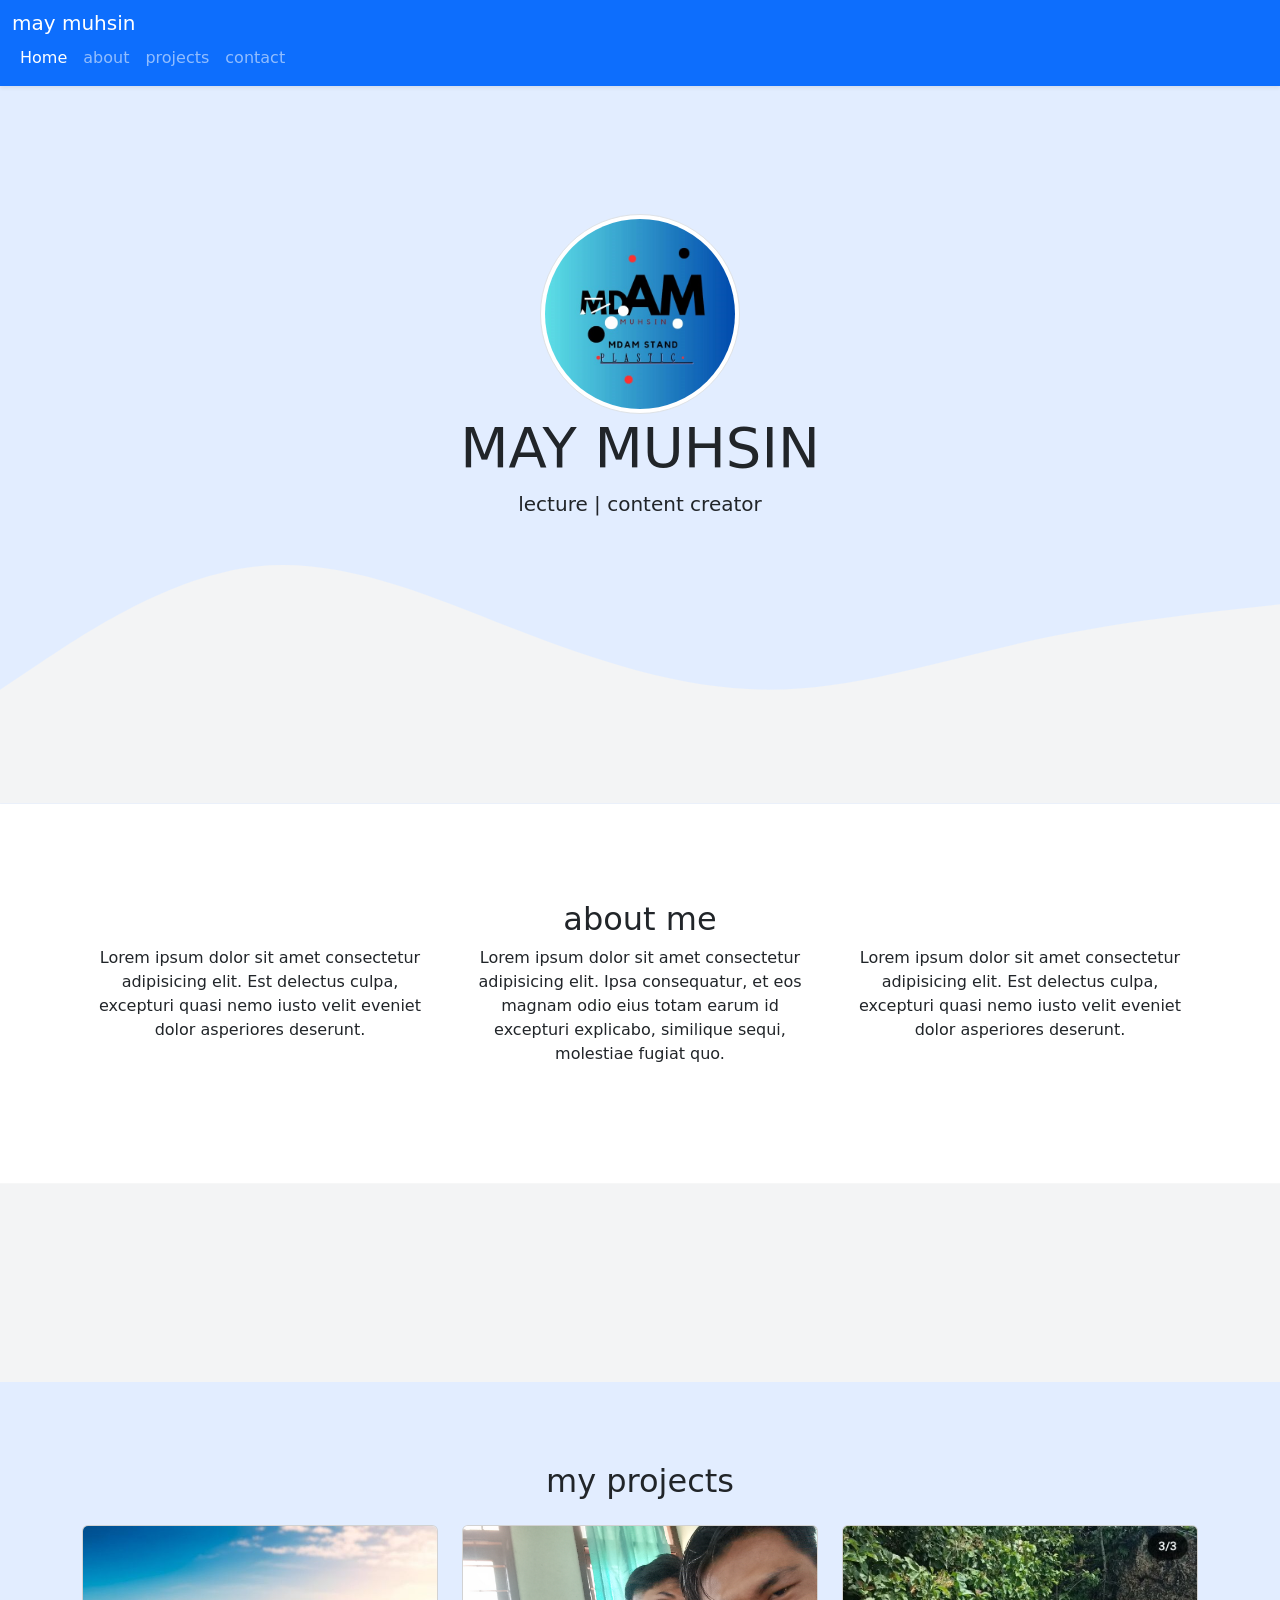
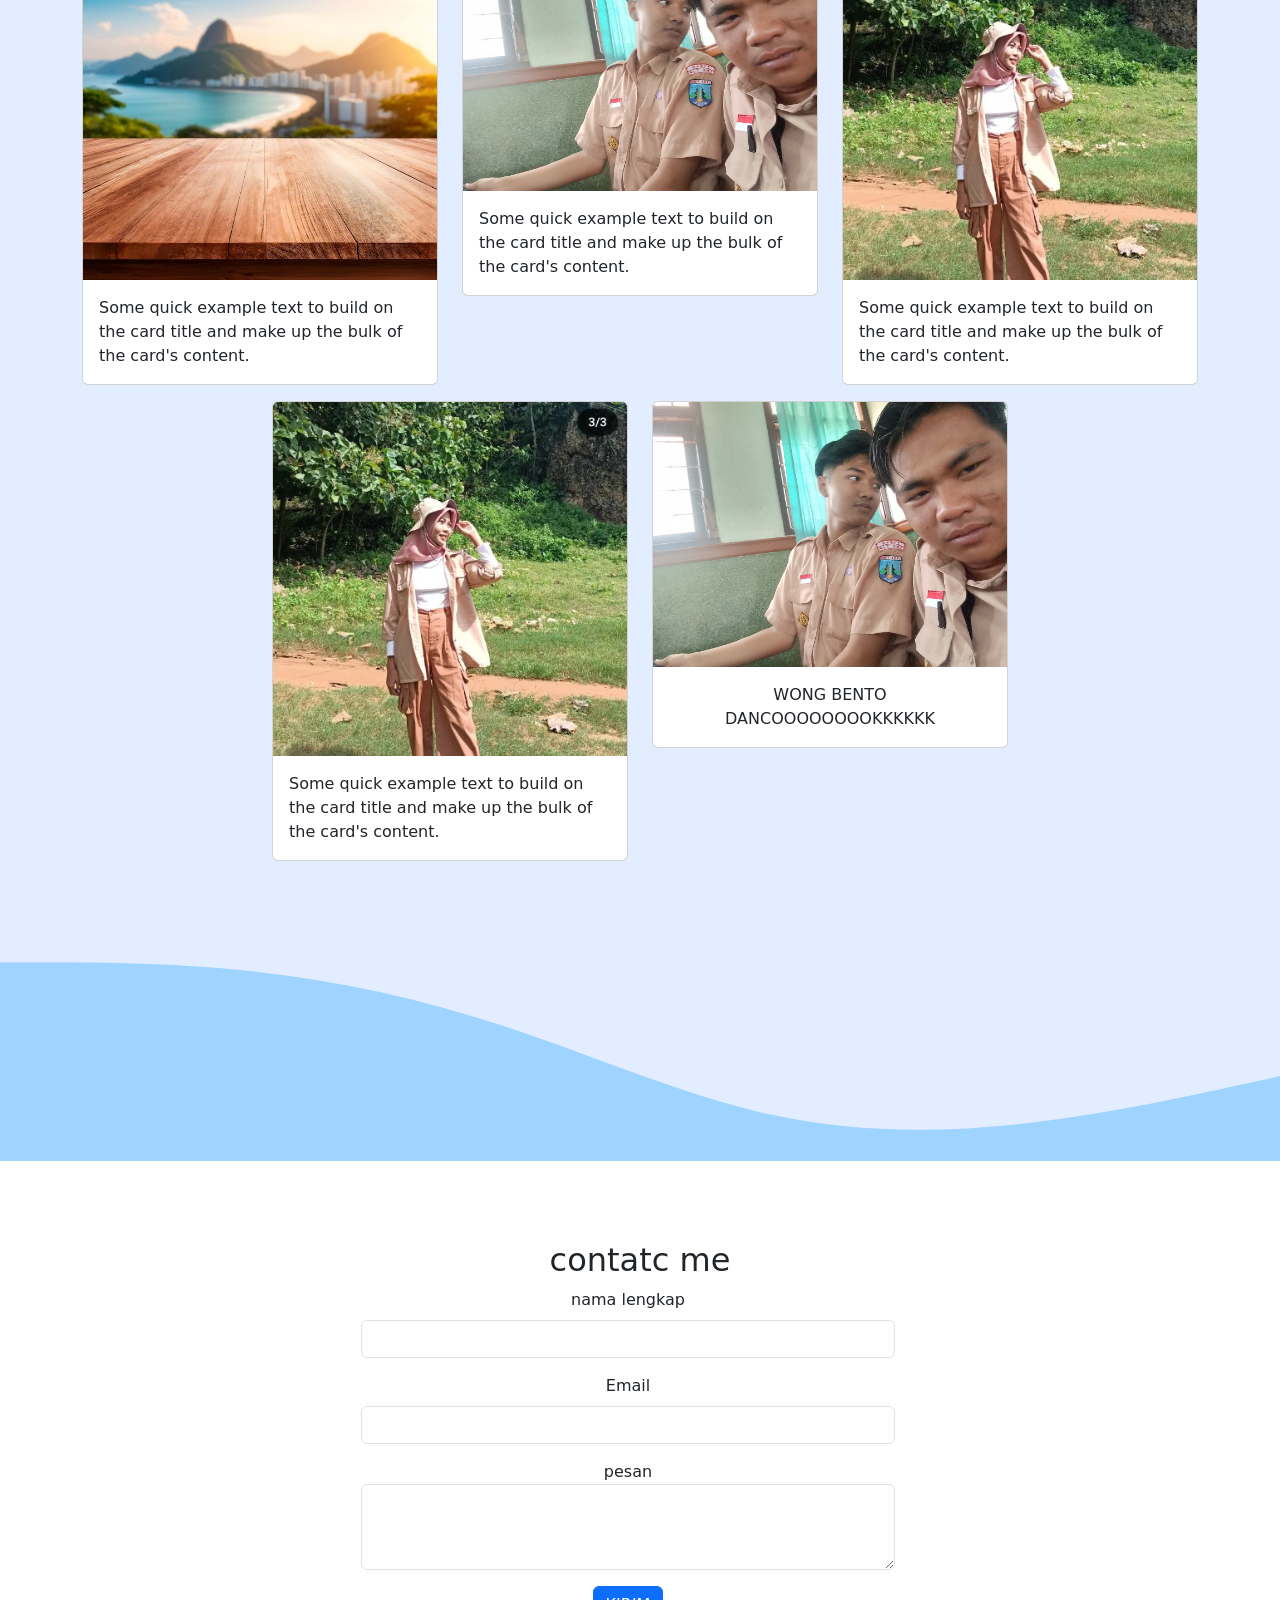
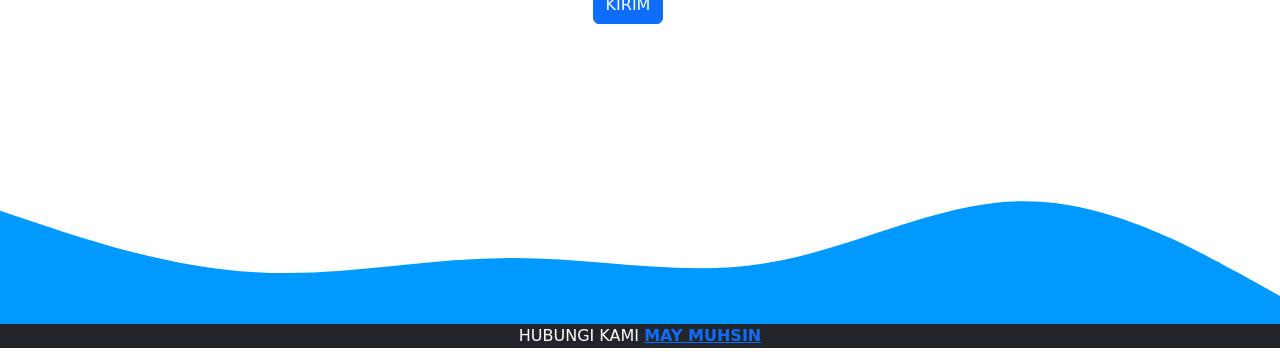
==== index.html @ 39237b79 "Kelas-fullstuck-developer" ====
<!doctype html>
<html lang="en">
  <head>
    <!-- Required meta tags -->
    <meta charset="utf-8">
    <meta name="viewport" content="width=device-width, initial-scale=1">

    <!-- Bootstrap CSS -->
    <link href="https://cdn.jsdelivr.net/npm/bootstrap@5.0.2/dist/css/bootstrap.min.css" rel="stylesheet" integrity="sha384-EVSTQN3/azprG1Anm3QDgpJLIm9Nao0Yz1ztcQTwFspd3yD65VohhpuuCOmLASjC" crossorigin="anonymous">




    <!-- my css -->
     <link rel="stylesheet" href="style.css">

    <title>my portofolio  may muhsin</title>
        
  </head>
  <body id="Home">
    
    <!-- navbar -->
    <nav class="navbar navbar-expand-lg navbar-dark bg-primary shadow-sm fix-top">
    <div>
        <div class="container">
          <a class="navbar-brand" href="#">may muhsin</a>
          <button class="navbar-toggler" type="button" data-bs-toggle="collapse" data-bs-target="#navbarNav" aria-controls="navbarNav" aria-expanded="false" aria-label="Toggle navigation">
            <span class="navbar-toggler-icon"></span>
          </button>
          <div class="collapse navbar-collapse" id="navbarNav">
            <ul class="navbar-nav ms-auto">
              <li class="nav-item">
                <a class="nav-link active" aria-current="page" href="#home">Home</a>
                
              </li>
              <li class="nav-item">
                <a class="nav-link" href="#about">about</a>
              </li>
             <li  class="nav-item">
                <a class="nav-link" href="#projects">projects</a>
              </li>
              <li class="nav-item">
                <a class="nav-link" href="#contact">contact</a>
              </li>
              
              </li>
            </ul>
          </div>
        </div>
      </nav>
     

     <!-- Akhir Navbar -->


     <!-- jumbotron -->
     <section class="jumbotron text-center">
        <img src="img/fototoko/logo.png" alt="may muhsin" width="200"
        class="rounded-circle img-thumbnail">
        
        <h1 class="display-4">MAY MUHSIN</h1>
        <p class="lead">lecture | content creator
            <svg xmlns="http://www.w3.org/2000/svg" viewBox="0 0 1440 320"><path fill="#f3f4f5" fill-opacity="1" d="M0,192L48,160C96,128,192,64,288,53.3C384,43,480,85,576,122.7C672,160,768,192,864,192C960,192,1056,160,1152,138.7C1248,117,1344,107,1392,101.3L1440,96L1440,320L1392,320C1344,320,1248,320,1152,320C1056,320,960,320,864,320C768,320,672,320,576,320C480,320,384,320,288,320C192,320,96,320,48,320L0,320Z"></path></svg>
        
     </section>

      <!-- akhir navbar -->
       <!-- about -->

       <section id="about">
        <div class="container">
            
            
        <h2 class="text-center">about me</h2>
            
    <div class="row text-center">
           
       

    <div class="col-4 mb-3">
        <p>Lorem ipsum dolor sit amet consectetur adipisicing elit. Est delectus culpa, excepturi quasi nemo iusto velit eveniet dolor asperiores deserunt.</p>
    </div>



    <div class="col-4 mb-3">
        <p>Lorem ipsum dolor sit amet consectetur adipisicing elit. Ipsa consequatur, et eos magnam odio eius totam earum id excepturi explicabo, similique sequi, molestiae fugiat quo.</p>
    </div>


    <div class="col-4 mb-3">
        <p>Lorem ipsum dolor sit amet consectetur adipisicing elit. Est delectus culpa, excepturi quasi nemo iusto velit eveniet dolor asperiores deserunt.</p>
    </div>



   


</div>




</div>
    
    
    
    
    <svg xmlns="http://www.w3.org/2000/svg" viewBox="0 0 1440 320"><path fill="#f3f4f5" fill-opacity="1" d="M0,96L1440,96L1440,320L0,320Z"></path></svg>
       </section>
  <!-- akhir about -->

  <!-- projects -->
  <section  id="projects">
    <div class="container">
       
<div class=" row text-center mb-3">
    
<div class="col">

<h2>my projects</h2>
    
</div>









</div>
<div class="row justify-content-center">
<div class="col-md-4 mb-3">
    <div class="card">
        <img src="img/projects/meja.png" class="card-img-top" alt="projects1">
        <div class="card-body">
          <p class="card-text">Some quick example text to build on the card title and make up the bulk of the card's content.</p>
        </div>
      </div>






</div>
<div class="col-md-4 mb-3">
    <div class="card">
        <img src="img/projects/foto.png" class="card-img-top" alt="projects2">
        <div class="card-body">
          <p class="card-text">Some quick example text to build on the card title and make up the bulk of the card's content.</p>
        </div>
      </div>






</div>
<div class="col-md-4 mb-3">
    <div class="card">
        <img src="img/projects/bawel.png" class="card-img-top" alt="projects3">
        <div class="card-body">
          <p class="card-text">Some quick example text to build on the card title and make up the bulk of the card's content.</p>
        </div>
      </div>






</div>
<div class="col-md-4 mb-3">
    <div class="card">
        <img src="img/projects/bawel.png" class="card-img-top" alt="projects4">
        <div class="card-body">
          <p class="card-text">Some quick example text to build on the card title and make up the bulk of the card's content.</p>
        </div>
      </div>






</div>
<div class="col-md-4 mb-3">
    <div class="card">
        <img src="img/projects/foto.png" class="card-img-top" alt="projects5">
        <div class="card-body">
          <p class="card-text text-center">WONG BENTO DANCOOOOOOOOKKKKKK</p>
        </div>
      </div>






</div>




</div>



    </div >


    




    <svg xmlns="http://www.w3.org/2000/svg" viewBox="0 0 1440 320"><path fill="#0099ff" fill-opacity="0.3" d="M0,96L48,96C96,96,192,96,288,106.7C384,117,480,139,576,170.7C672,203,768,245,864,266.7C960,288,1056,288,1152,277.3C1248,267,1344,245,1392,234.7L1440,224L1440,320L1392,320C1344,320,1248,320,1152,320C1056,320,960,320,864,320C768,320,672,320,576,320C480,320,384,320,288,320C192,320,96,320,48,320L0,320Z"></path></svg>


    
</section>




   <!-- akhir projects -->

   <!-- contac -->
<section id="contac">
<div class="container">
<div class="row text-center">
<div class="col">
<h2>contatc me</h2>




</div>




<div class="row justify-content-center mb-3">
   <div class="col-md-6">
    <form>
        <div class="mb-3">
          <label for="name" class="form-label">nama lengkap</label>
          <input type="email" class="form-control" id="name" aria-describedby="name">
          
        </div>
        <div class="mb-3">
          <label for="email" class="form-label">Email</label>
          <input type="email" class="form-control" id="email" aria-describedby="Email">
          
        </div>
        
        <div class="mb-3">
            <label for="pesan" class="pesan">pesan</label>
            <textarea class="form-control" id="pesan" rows="3"></textarea>
          </div>



        
        <button type="submit" class="btn btn-primary">KIRIM</button>
      </form>



   </div> 






</div>


</div>











</div>

<svg xmlns="http://www.w3.org/2000/svg" viewBox="0 0 1440 320"><path fill="#0099ff" fill-opacity="1" d="M0,192L48,208C96,224,192,256,288,261.3C384,267,480,245,576,245.3C672,245,768,267,864,250.7C960,235,1056,181,1152,181.3C1248,181,1344,235,1392,261.3L1440,288L1440,320L1392,320C1344,320,1248,320,1152,320C1056,320,960,320,864,320C768,320,672,320,576,320C480,320,384,320,288,320C192,320,96,320,48,320L0,320Z"></path></svg>






</section>







   <!-- akhir contac -->


   <!-- footer -->
<footer class="bg-dark text-white text-center p-6">

    <p>HUBUNGI KAMI <a href="https://wa.me/62882010164180" class="teks-white fw-bold">MAY MUHSIN</a></p>











</footer>


   <!-- akhir footer -->
    <script src="https://cdn.jsdelivr.net/npm/bootstrap@5.0.2/dist/js/bootstrap.bundle.min.js" integrity="sha384-MrcW6ZMFYlzcLA8Nl+NtUVF0sA7MsXsP1UyJoMp4YLEuNSfAP+JcXn/tWtIaxVXM" crossorigin="anonymous"></script>

   
  </body>
</html>
---- style.css ----
.jumbotron {
    padding-top: 8rem;
    background-color: #e2edff;
}

#projects{background-color: #e2edff;}


section{padding-top: 5rem;}
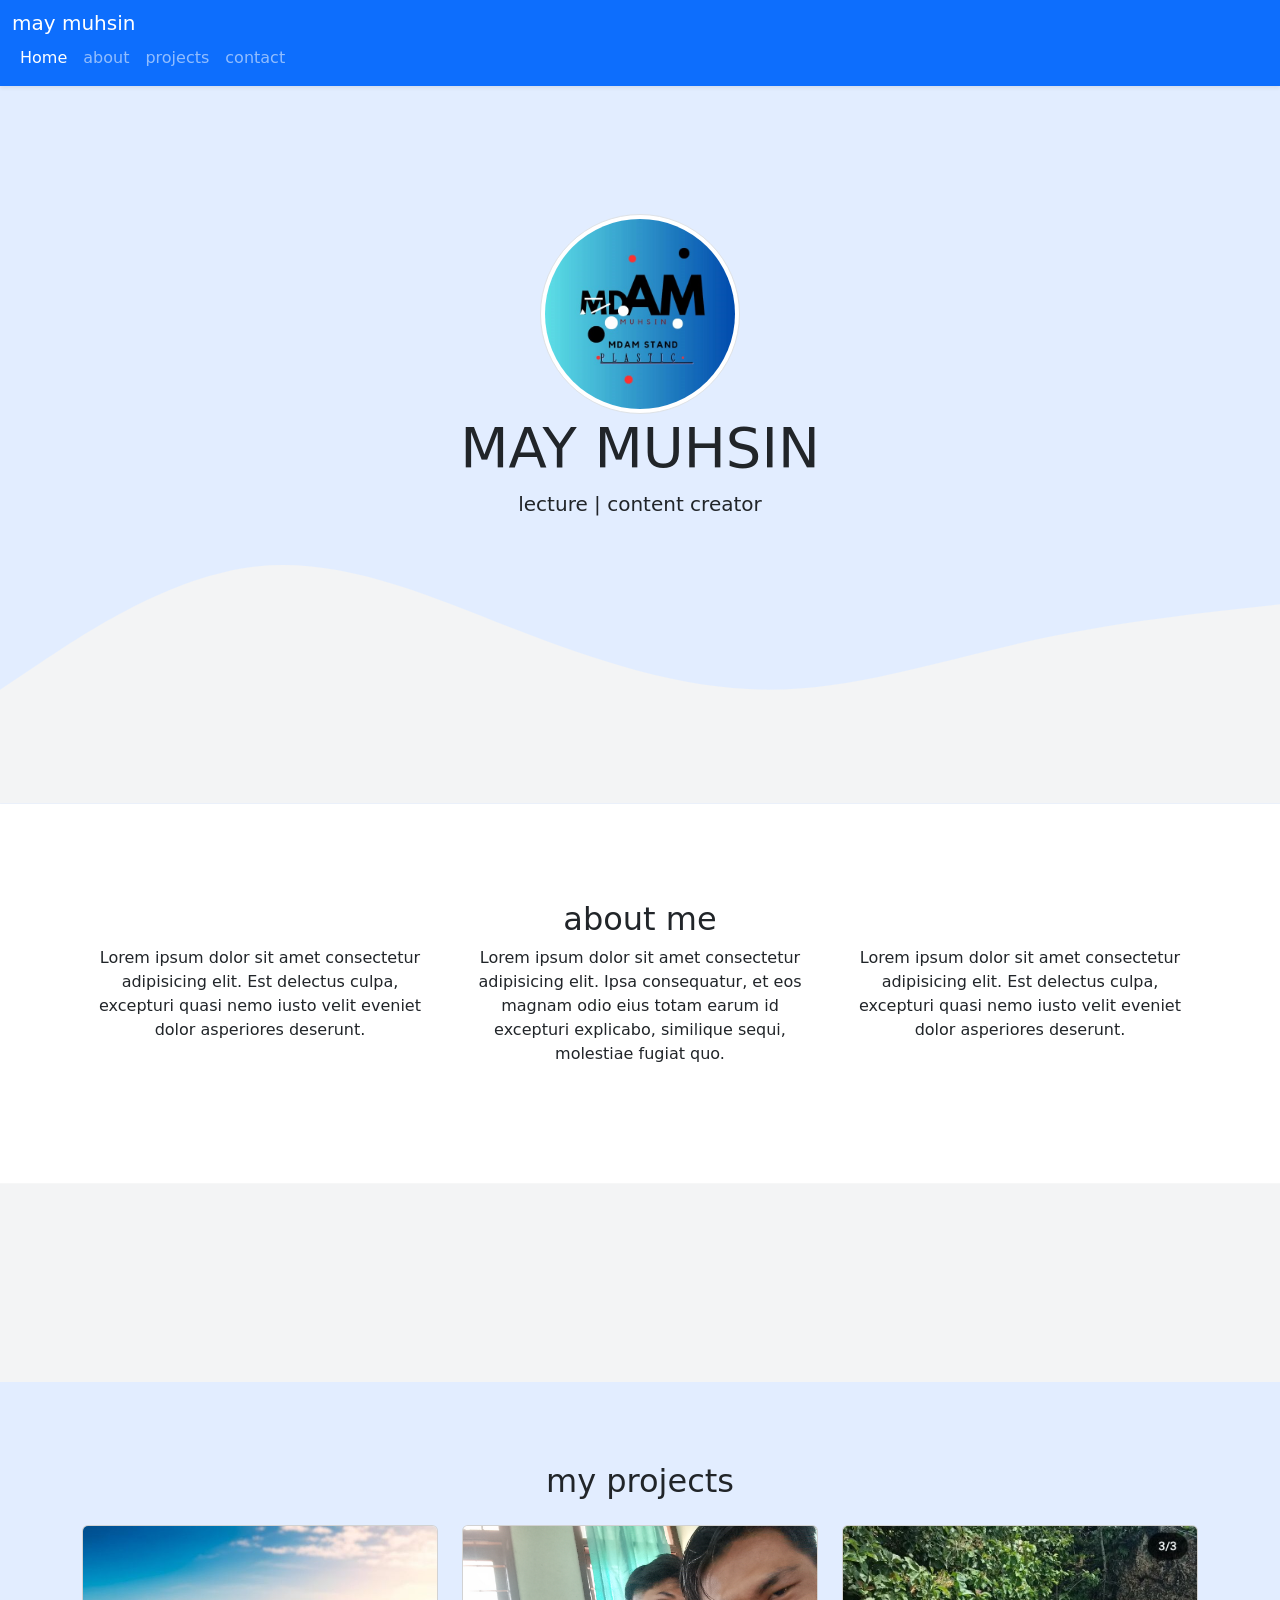
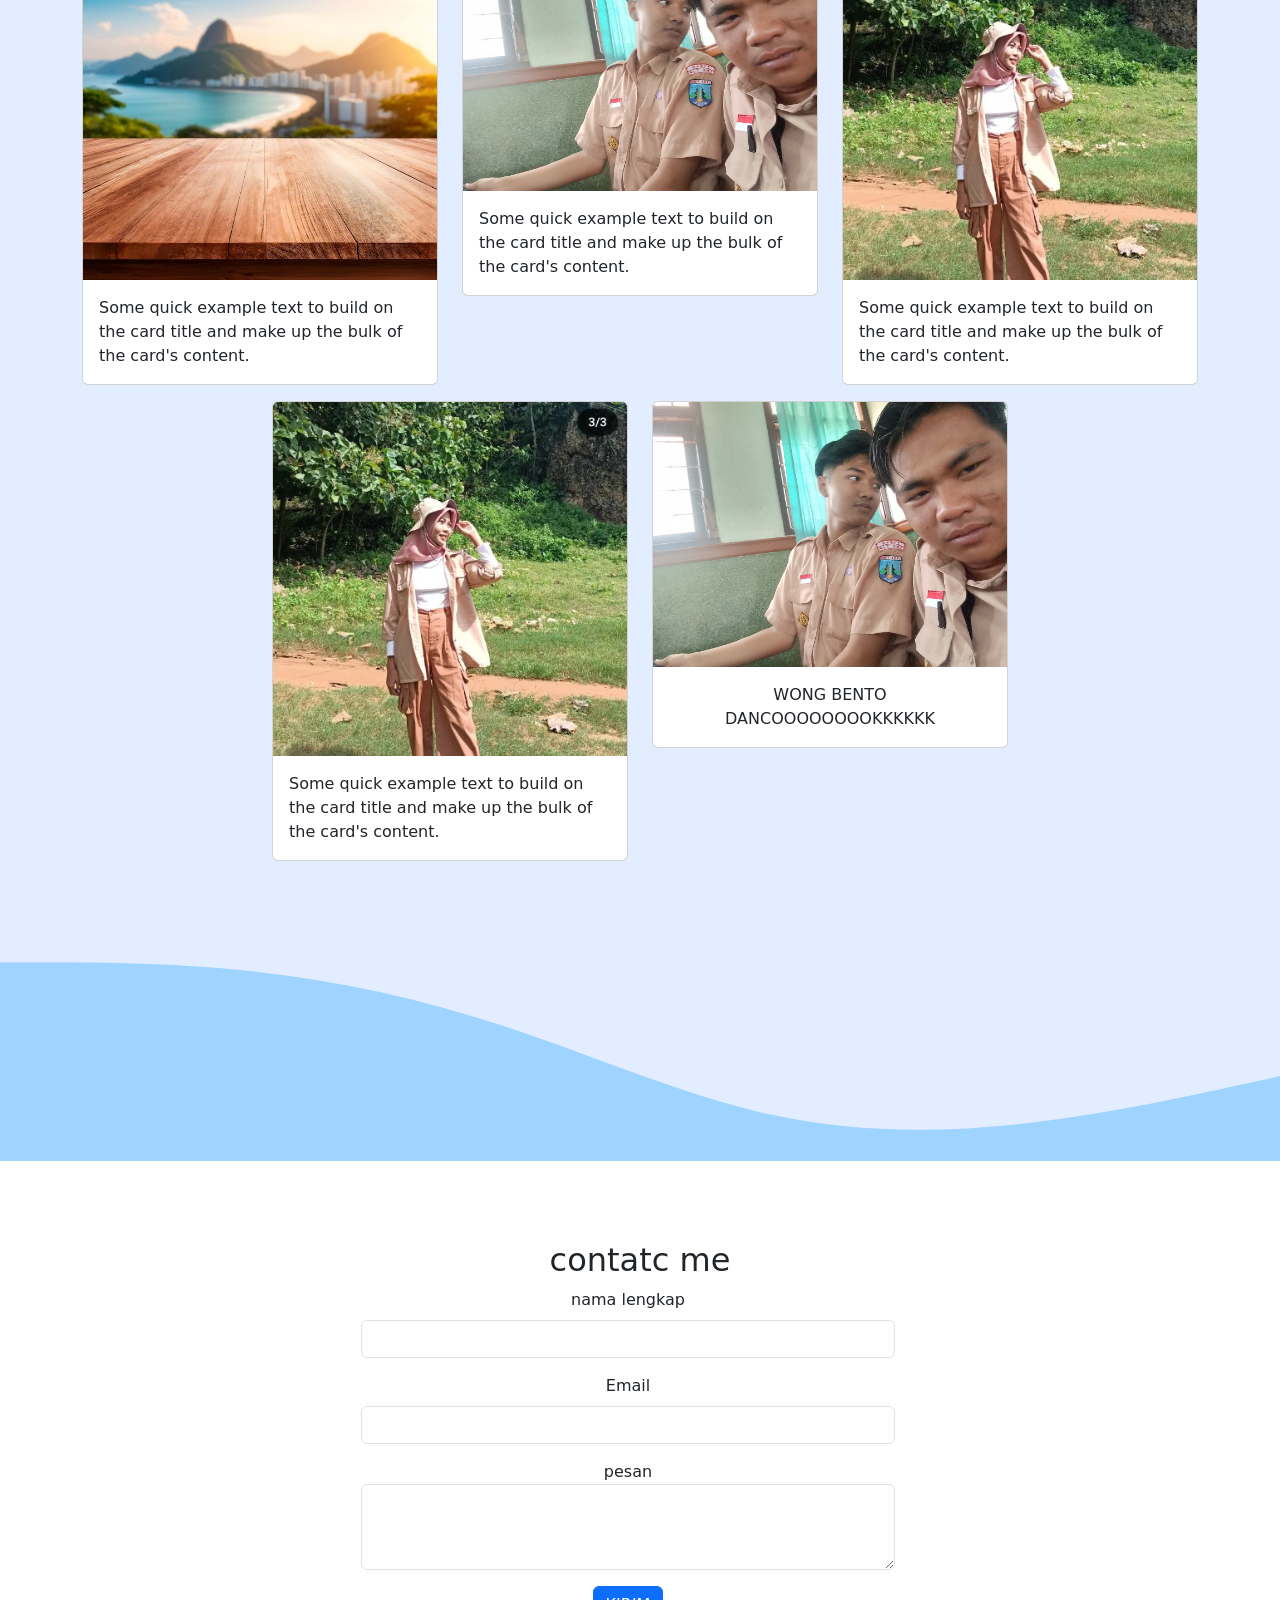
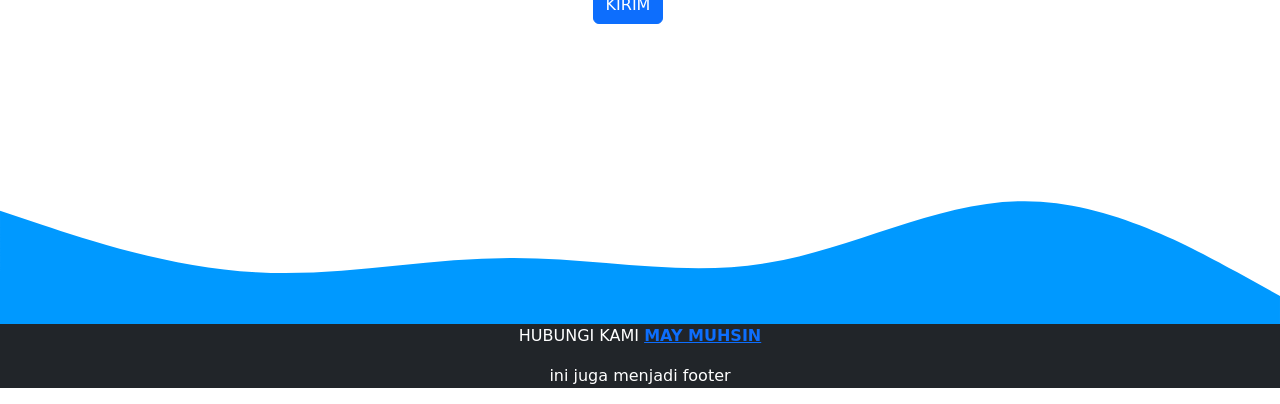
==== commit 0b4385c1: "melakukan perubahan pada index html" ====
--- a/index.html
+++ b/index.html
@@ -186,8 +186,6 @@
 
 
 
-
-
 </div>
 <div class="col-md-4 mb-3">
     <div class="card">
@@ -323,7 +321,7 @@
 
 
 
-
+<p>ini juga menjadi footer</p>
 
 
 
